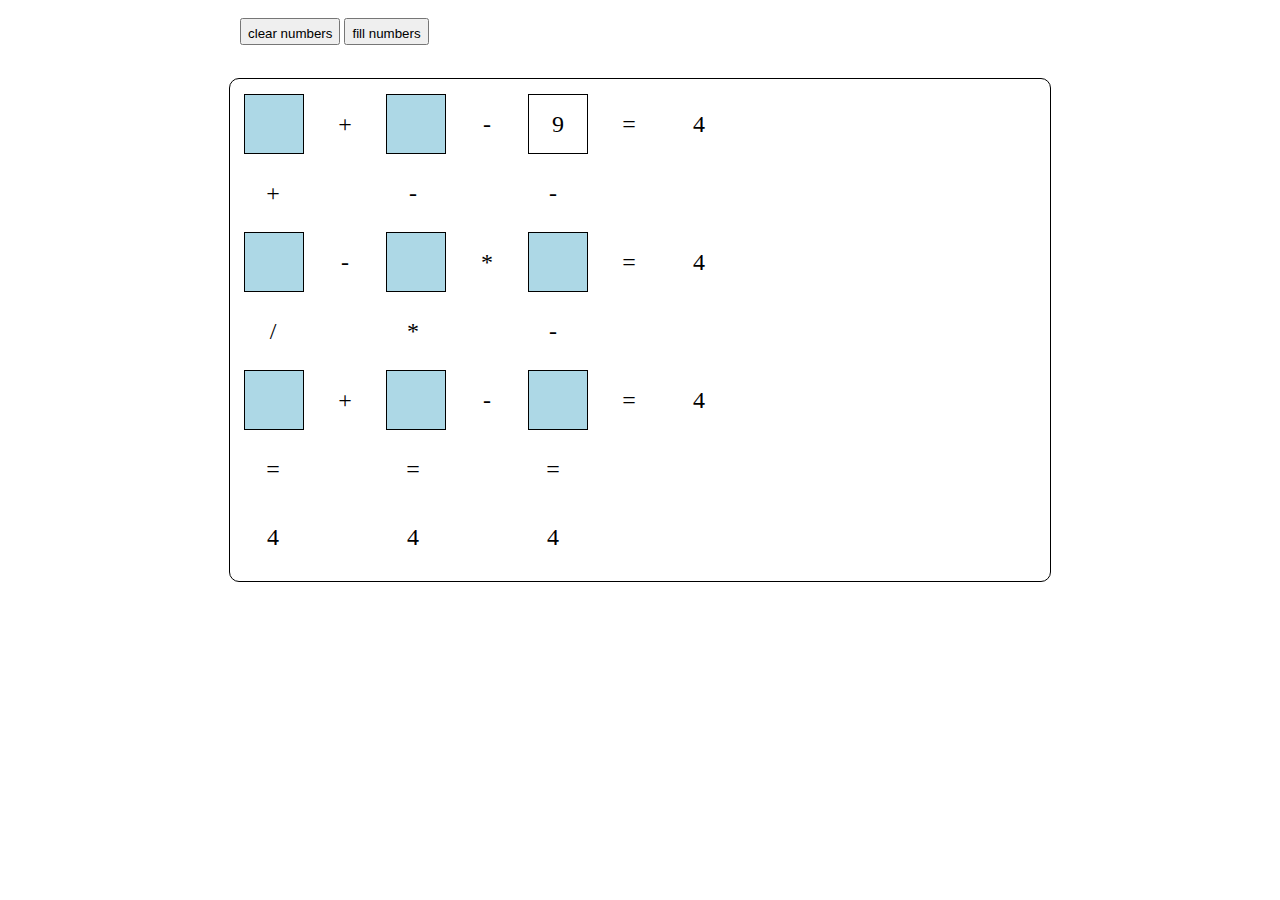
==== WebContent/index.html @ 093737de "renamed landing html file" ====
<!DOCTYPE html>
<html>
<head>
<link rel="stylesheet" type="text/css" href="stylesheets/puzzle.css">
<script type="application/javascript"
	src="https://code.jquery.com/jquery-2.2.3.min.js"></script>
<script type="application/javascript" src="scripts/puzzle.js"></script>
<meta charset="ISO-8859-1">
<title>puzzle</title>
</head>
<body>
	<div class="container" id="buttonContainer">
		<button type="button" class="button" id="clearButton">clear
			numbers</button>
		<button type="button" class="button" id="randomButton">fill
			numbers</button>
	</div>
	<div class="container" id="puzzleContainer">
		<div id="puzzle">
			<div class="row" id="topRow">
				<div class="number" id="a"></div>
				<div class="separator">+</div>
				<div class="number" id="b"></div>
				<div class="separator">-</div>
				<div class="number" id="hardCoded"></div>
				<div class="separator">=</div>
				<div class="answer"></div>
			</div>
			<div class="row" id="separatorRow1">
				<div class="separator">+</div>
				<div class="separator"></div>
				<div class="separator">-</div>
				<div class="separator"></div>
				<div class="separator">-</div>
			</div>
			<div class="row" id="middleRow">
				<div class="number" id="c"></div>
				<div class="separator">-</div>
				<div class="number" id="d"></div>
				<div class="separator">*</div>
				<div class="number" id="e"></div>
				<div class="separator">=</div>
				<div class="answer"></div>
			</div>
			<div class="row" id="separatorRow2">
				<div class="separator">/</div>
				<div class="separator"></div>
				<div class="separator">*</div>
				<div class="separator"></div>
				<div class="separator">-</div>
			</div>
			<div class="row" id="bottomRow">
				<div class="number" id="f"></div>
				<div class="separator">+</div>
				<div class="number" id="g"></div>
				<div class="separator">-</div>
				<div class="number" id="h"></div>
				<div class="separator">=</div>
				<div class="answer"></div>
			</div>
			<div class="row" id="separatorRow3">
				<div class="separator">=</div>
				<div class="separator"></div>
				<div class="separator">=</div>
				<div class="separator"></div>
				<div class="separator">=</div>
			</div>
			<div class="row" id="endRow">
				<div class="answer"></div>
				<div class="separator"></div>
				<div class="answer"></div>
				<div class="separator"></div>
				<div class="answer"></div>
			</div>
		</div>
	</div>
</body>
</html>
---- WebContent/stylesheets/puzzle.css ----
.container {
	max-width: 800px;
	width: 100%;
	padding: 10px;
	margin: auto;
}

.button {
	height: 2em;
	line-height: 2em;
}

#buttonContainer {
	height: 50px;
}

#puzzleContainer {
	border: 1px solid black;
	border-radius: 10px;
	margin: auto;
}

#puzzle {
	margin: auto;
}

.row {
	width: 100%;
}

.number, .separator, .answer {
	display: inline-block;
	width: 2em;
	height: 2em;
	line-height: 2em;
	text-align: center;
	padding: 5px;
	margin: 5px 0.5%;
	font-size: 1.5em;
	vertical-align: top;
	vertical-align: middle;
}

.number {
	border: 1px solid black;
}

#a, #b, #c, #d, #e, #f, #g, #h {
	background-color: lightblue;
}
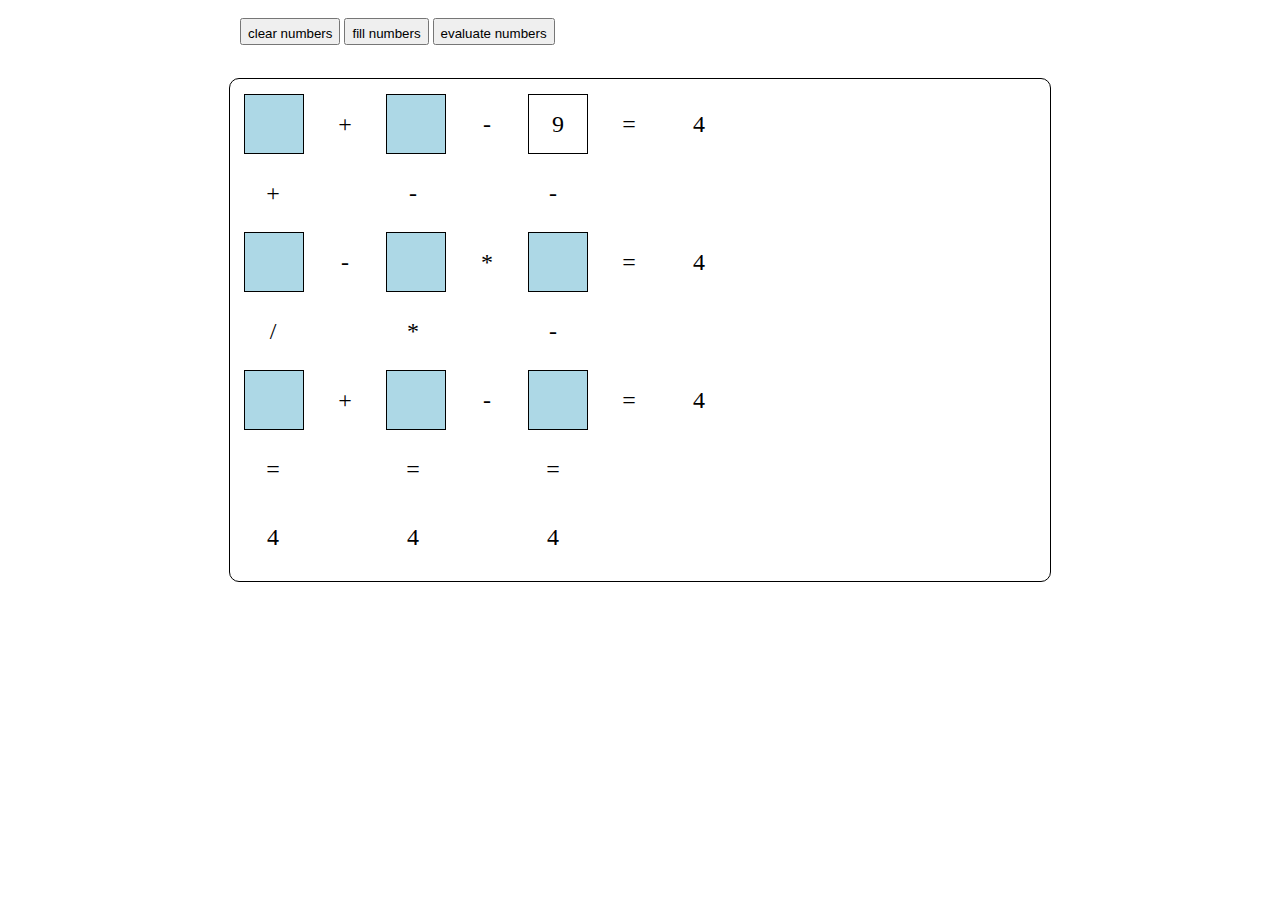
==== commit daac86ca: "formatting; added eval button" ====
--- a/WebContent/index.html
+++ b/WebContent/index.html
@@ -1,19 +1,19 @@
 <!DOCTYPE html>
 <html>
+
 <head>
-<link rel="stylesheet" type="text/css" href="stylesheets/puzzle.css">
-<script type="application/javascript"
-	src="https://code.jquery.com/jquery-2.2.3.min.js"></script>
-<script type="application/javascript" src="scripts/puzzle.js"></script>
-<meta charset="ISO-8859-1">
-<title>puzzle</title>
+	<link rel="stylesheet" type="text/css" href="stylesheets/puzzle.css">
+	<script type="application/javascript" src="https://code.jquery.com/jquery-2.2.3.min.js"></script>
+	<script type="application/javascript" src="scripts/puzzle.js"></script>
+	<meta charset="ISO-8859-1">
+	<title>puzzle</title>
 </head>
+
 <body>
 	<div class="container" id="buttonContainer">
-		<button type="button" class="button" id="clearButton">clear
-			numbers</button>
-		<button type="button" class="button" id="randomButton">fill
-			numbers</button>
+		<button type="button" class="button" id="clearButton">clear numbers</button>
+		<button type="button" class="button" id="randomButton">fill numbers</button>
+		<button type="button" class="button" id="evaluateButton">evaluate numbers</button>
 	</div>
 	<div class="container" id="puzzleContainer">
 		<div id="puzzle">
@@ -75,4 +75,5 @@
 		</div>
 	</div>
 </body>
+
 </html>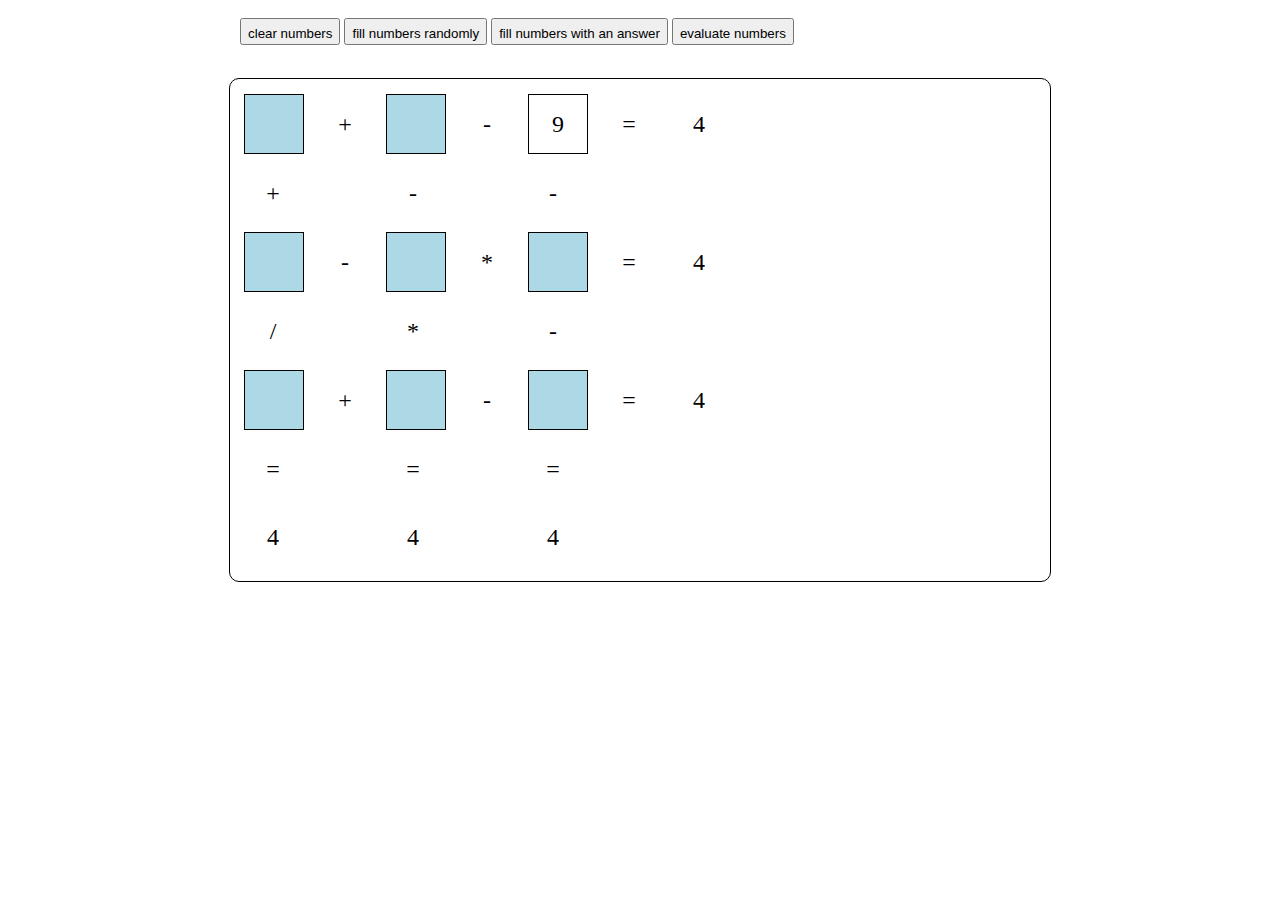
==== commit b125a0a6: "added buttons; changed all number boxes to inputs" ====
--- a/WebContent/index.html
+++ b/WebContent/index.html
@@ -12,15 +12,16 @@
 <body>
 	<div class="container" id="buttonContainer">
 		<button type="button" class="button" id="clearButton">clear numbers</button>
-		<button type="button" class="button" id="randomButton">fill numbers</button>
+		<button type="button" class="button" id="randomButton">fill numbers randomly</button>
+		<button type="button" class="button" id="answerButton">fill numbers with an answer</button>
 		<button type="button" class="button" id="evaluateButton">evaluate numbers</button>
 	</div>
 	<div class="container" id="puzzleContainer">
 		<div id="puzzle">
 			<div class="row" id="topRow">
-				<div class="number" id="a"></div>
+				<input class="number" id="a"></input>
 				<div class="separator">+</div>
-				<div class="number" id="b"></div>
+				<input class="number" id="b"></input>
 				<div class="separator">-</div>
 				<div class="number" id="hardCoded"></div>
 				<div class="separator">=</div>
@@ -34,11 +35,11 @@
 				<div class="separator">-</div>
 			</div>
 			<div class="row" id="middleRow">
-				<div class="number" id="c"></div>
+				<input class="number" id="c"></input>
 				<div class="separator">-</div>
-				<div class="number" id="d"></div>
+				<input class="number" id="d"></input>
 				<div class="separator">*</div>
-				<div class="number" id="e"></div>
+				<input class="number" id="e"></input>
 				<div class="separator">=</div>
 				<div class="answer"></div>
 			</div>
@@ -50,11 +51,11 @@
 				<div class="separator">-</div>
 			</div>
 			<div class="row" id="bottomRow">
-				<div class="number" id="f"></div>
+				<input class="number" id="f"></input>
 				<div class="separator">+</div>
-				<div class="number" id="g"></div>
+				<input class="number" id="g"></input>
 				<div class="separator">-</div>
-				<div class="number" id="h"></div>
+				<input class="number" id="h"></input>
 				<div class="separator">=</div>
 				<div class="answer"></div>
 			</div>
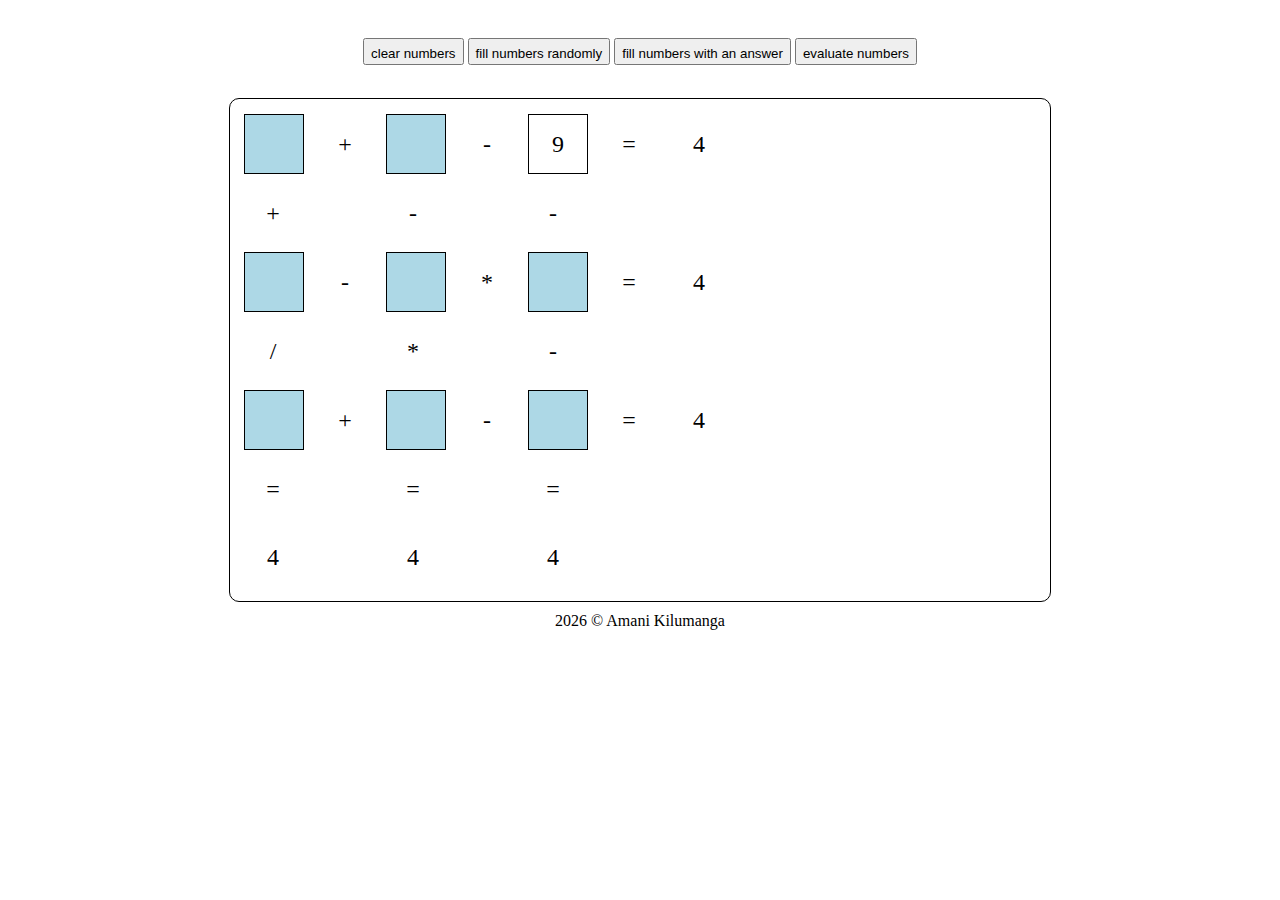
==== commit ea7c8383: "added header and footer containers; added copyright" ====
--- a/WebContent/index.html
+++ b/WebContent/index.html
@@ -6,10 +6,11 @@
 	<script type="application/javascript" src="https://code.jquery.com/jquery-2.2.3.min.js"></script>
 	<script type="application/javascript" src="scripts/puzzle.js"></script>
 	<meta charset="ISO-8859-1">
-	<title>puzzle</title>
+	<title>Puzzle</title>
 </head>
 
 <body>
+	<div class="container" id="headerContainer"></div>
 	<div class="container" id="buttonContainer">
 		<button type="button" class="button" id="clearButton">clear numbers</button>
 		<button type="button" class="button" id="randomButton">fill numbers randomly</button>
@@ -75,6 +76,7 @@
 			</div>
 		</div>
 	</div>
+	<div class="container" id="footerContainer">$year &copy; Amani Kilumanga</div>
 </body>
 
 </html>--- a/WebContent/stylesheets/puzzle.css
+++ b/WebContent/stylesheets/puzzle.css
@@ -12,6 +12,7 @@
 
 #buttonContainer {
 	height: 50px;
+	text-align: center;
 }
 
 #puzzleContainer {
@@ -22,6 +23,10 @@
 
 #puzzle {
 	margin: auto;
+}
+
+#footerContainer {
+	text-align: center;
 }
 
 .row {
